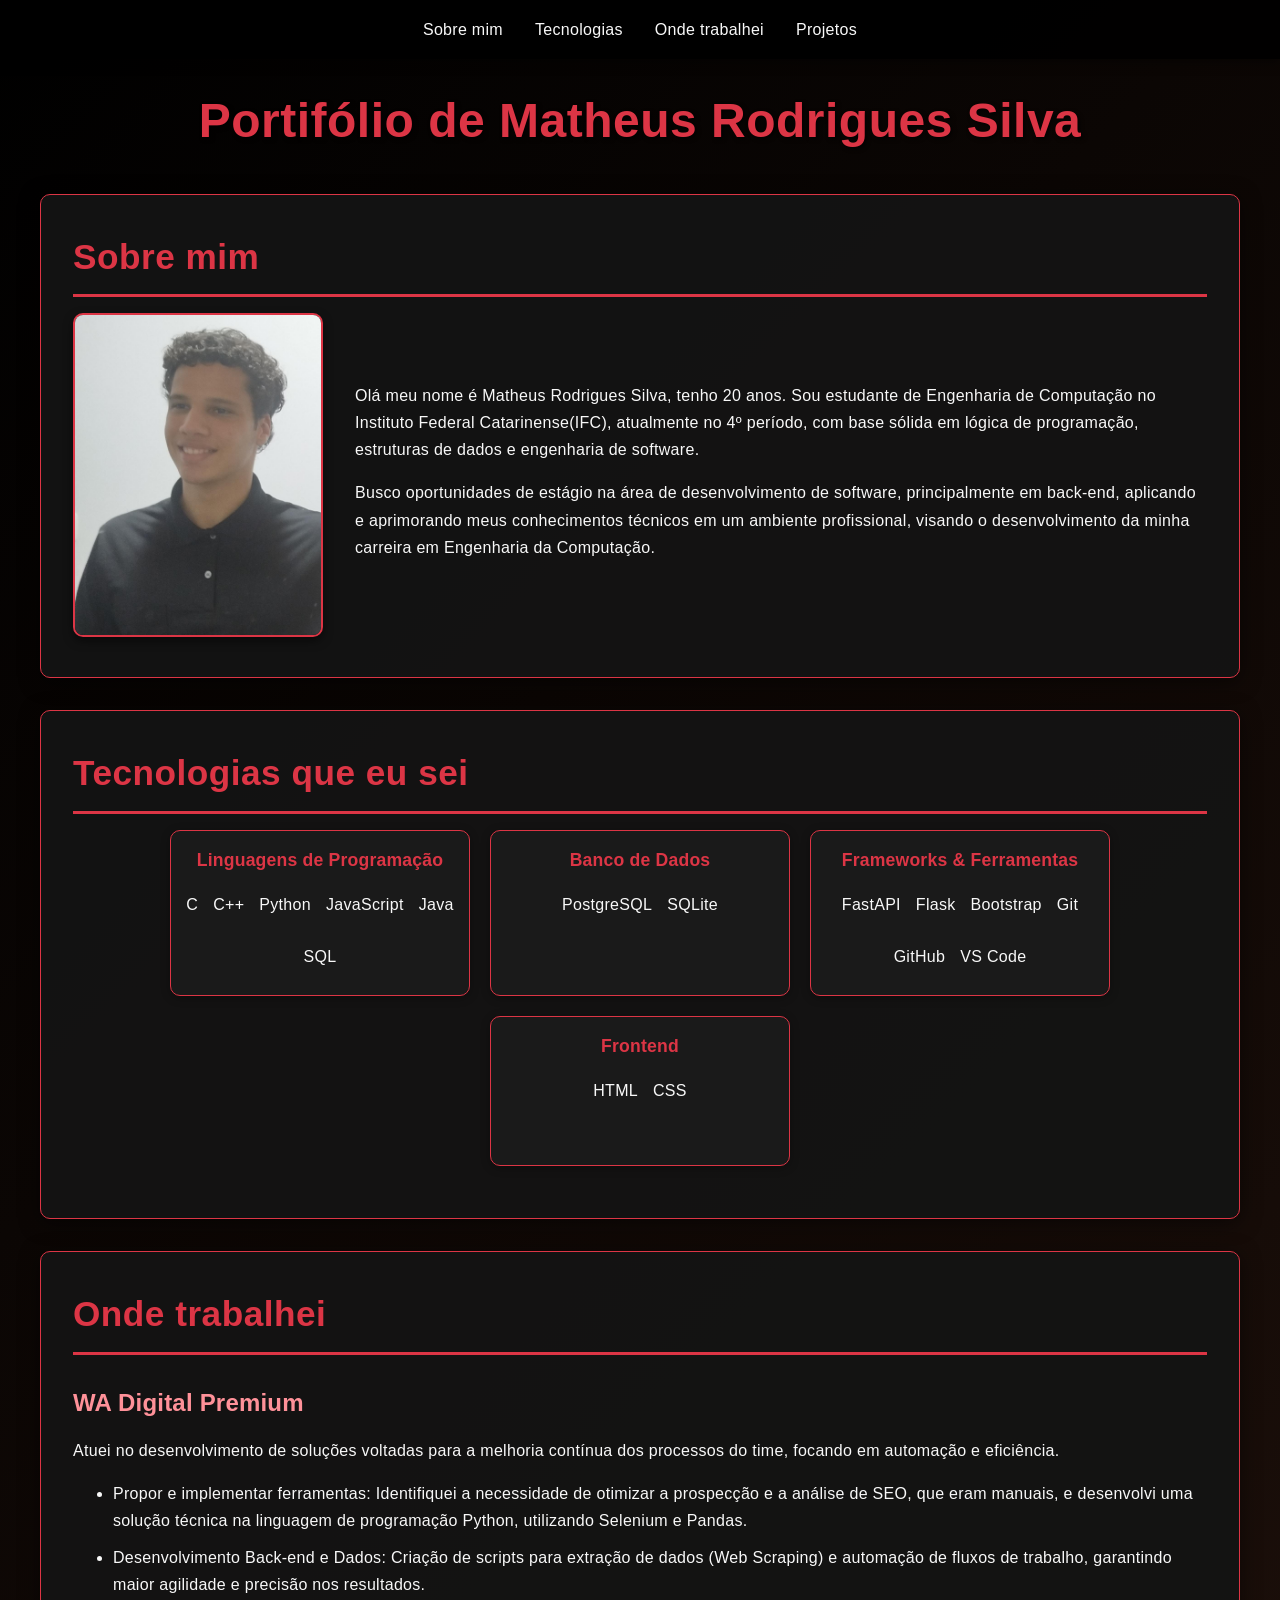
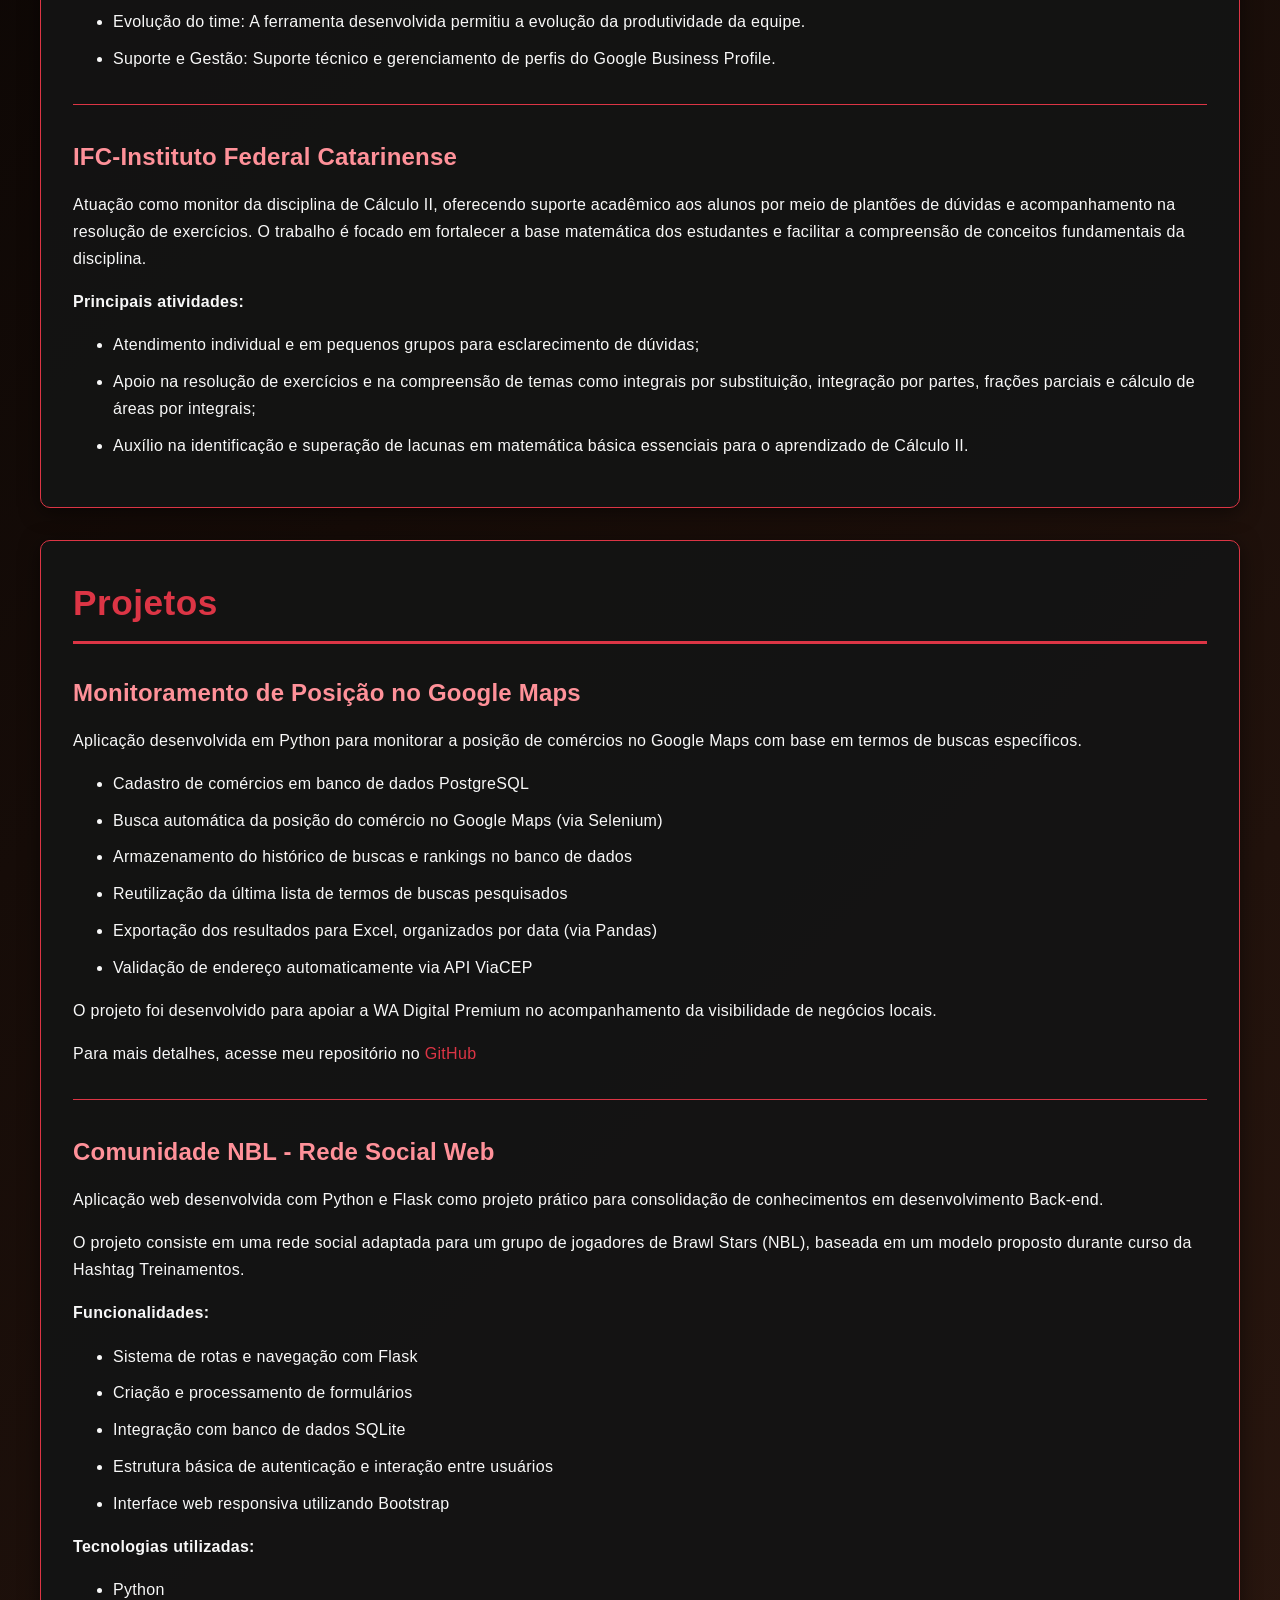
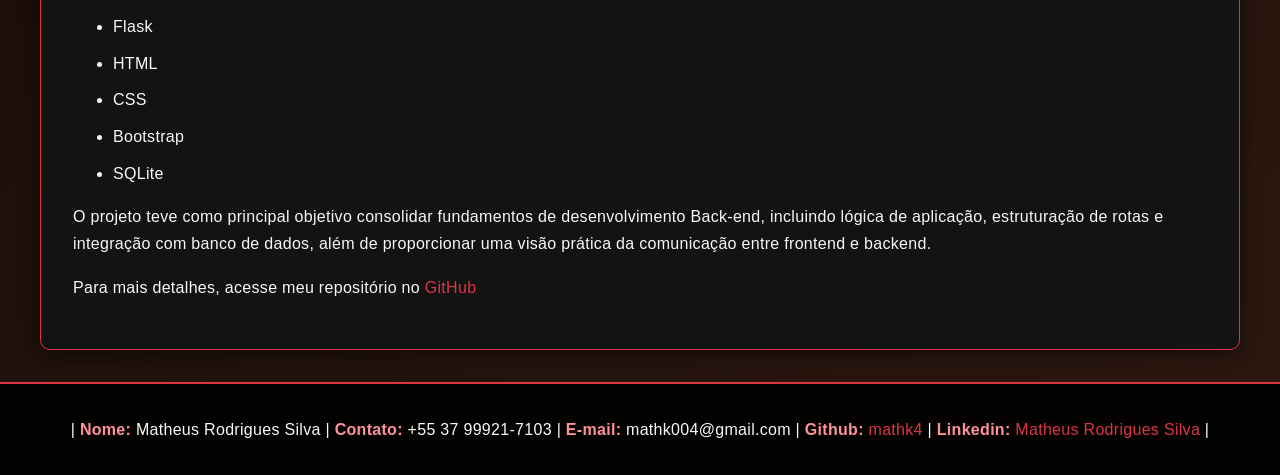
==== index.html @ c10e047c "Rename portifólio.html to index.html" ====
<!DOCTYPE html>
<html lang="pt-BR">
<head>
    <meta charset="UTF-8">
    <meta name="viewport" content="width=device-width, initial-scale=1.0">
    <title>Portifólio</title>

    <link rel="stylesheet" href="portifolio.css">
</head>
    <body>
        <header>
            <nav>
                <ul>
                    <li> <a href="#sobre-mim">Sobre mim </a> </li>
                    <li> <a href="#tecnologias"> Tecnologias </a> </li>
                    <li> <a href="#trabalhei"> Onde trabalhei </a> </li>
                    <li> <a href="#projetos">Projetos</a></li>
                </ul>
            </nav>
        </header>

        <h1>Portifólio de Matheus Rodrigues Silva</h1>

        <section id="sobre-mim">
            <main>
                <article>
                    <h2>Sobre mim</h2>
                    <div class="imagem-lateral">
                        <aside>
                            <img src="Matheus.png" alt="Foto de Matheus Rodrigues Silva" width="300">
                        </aside>

                        <div>
                            <p>Olá meu nome é Matheus Rodrigues Silva, tenho 20 anos. Sou estudante de Engenharia de Computação no Instituto Federal Catarinense(IFC), atualmente no 4º período, com base sólida em lógica de programação, estruturas de dados e engenharia de software.</p>
                            <p>Busco oportunidades de estágio na área de desenvolvimento de software, principalmente em back-end, aplicando e aprimorando meus conhecimentos técnicos em um ambiente profissional, visando o desenvolvimento da minha carreira em Engenharia da Computação.</p>
                        </div>
                    </div>
                </article>
            </main>
        </section>

        <section id="tecnologias">
            <h2>Tecnologias que eu sei</h2>

            <div class="conteiner-retangulos-arredontados">
                <div class="retangulo-arredondado"> 
                    <h3>Linguagens de Programação</h3>
                    <ul>
                        <li>C</li>
                        <li>C++</li>
                        <li>Python</li>
                        <li>JavaScript</li>
                        <li>Java</li>
                        <li>SQL</li>
                    </ul>
                </div>

                <div class="retangulo-arredondado">
                    <h3>Banco de Dados</h3>
                    <ul>
                        <li>PostgreSQL</li>
                        <li>SQLite</li>
                    </ul>
                </div>

                <div class="retangulo-arredondado">
                    <h3>Frameworks & Ferramentas</h3>
                    <ul>
                        <li>FastAPI</li>
                        <li>Flask</li>
                        <li>Bootstrap</li>
                        <li>Git</li>
                        <li>GitHub</li>
                        <li>VS Code</li>
                    </ul>
                </div>

                <div class="retangulo-arredondado">
                    <h3>Frontend</h3>
                    <ul>
                        <li>HTML</li>
                        <li>CSS</li>
                    </ul>
                </div>
            </div>
        </section>

        <section id="trabalhei">
            <h2>Onde trabalhei</h2>
            
            <h3>WA Digital Premium</h3>
            <p>Atuei no desenvolvimento de soluções voltadas para a melhoria contínua dos processos do time, focando em automação e eficiência.</p>
            <ul>
                <li>Propor e implementar ferramentas: Identifiquei a necessidade de otimizar a prospecção e a análise de SEO, que eram manuais, e desenvolvi uma solução técnica na linguagem de programação Python, utilizando Selenium e Pandas.</li>
                <li>Desenvolvimento Back-end e Dados: Criação de scripts para extração de dados (Web Scraping) e automação de fluxos de trabalho, garantindo maior agilidade e precisão nos resultados.</li>
                <li>Evolução do time: A ferramenta desenvolvida permitiu a evolução da produtividade da equipe.</li>
                <li>Suporte e Gestão: Suporte técnico e gerenciamento de perfis do Google Business Profile.</li>
            </ul>

            <hr>
            
            <h3>IFC-Instituto Federal Catarinense</h3>
            <p>Atuação como monitor da disciplina de Cálculo II, oferecendo suporte acadêmico aos alunos por meio de plantões de dúvidas e acompanhamento na resolução de exercícios. O trabalho é focado em fortalecer a base matemática dos estudantes e facilitar a compreensão de conceitos fundamentais da disciplina.</p>
            <p><strong>Principais atividades:</strong></p>
            <ul>
                <li>Atendimento individual e em pequenos grupos para esclarecimento de dúvidas;</li>
                <li>Apoio na resolução de exercícios e na compreensão de temas como integrais por substituição, integração por partes, frações parciais e cálculo de áreas por integrais;</li>
                <li>Auxílio na identificação e superação de lacunas em matemática básica essenciais para o aprendizado de Cálculo II.</li>
            </ul>

        </section>

        <section id="projetos">
            <h2>Projetos</h2>
            
            <h3>Monitoramento de Posição no Google Maps</h3>
            <p>Aplicação desenvolvida em Python para monitorar a posição de comércios no Google Maps com base em termos de buscas específicos.</p>

            
            <ul>
                <li>Cadastro de comércios em banco de dados PostgreSQL</li>
                <li>Busca automática da posição do comércio no Google Maps (via Selenium)</li>
                <li>Armazenamento do histórico de buscas e rankings no banco de dados</li>
                <li>Reutilização da última lista de termos de buscas pesquisados</li>
                <li>Exportação dos resultados para Excel, organizados por data (via Pandas)</li>
                <li>Validação de endereço automaticamente via API ViaCEP</li>
            </ul>
            <p>O projeto foi desenvolvido para apoiar a WA Digital Premium no acompanhamento da visibilidade de negócios locais.</p>
            <p>Para mais detalhes, acesse meu repositório no <a href="https://github.com/mathk4/Automacao-seo-googlemaps">GitHub</a></p> 
    
            <hr>

            <h3>Comunidade NBL - Rede Social Web</h3>
            <p>Aplicação web desenvolvida com Python e Flask como projeto prático para consolidação de conhecimentos em desenvolvimento Back-end.</p>

            <p>O projeto consiste em uma rede social adaptada para um grupo de jogadores de Brawl Stars (NBL), baseada em um modelo proposto durante curso da Hashtag Treinamentos.</p>

            <p><strong>Funcionalidades:</strong></p>
            <ul>
                <li>Sistema de rotas e navegação com Flask</li>
                <li>Criação e processamento de formulários</li>
                <li>Integração com banco de dados SQLite</li>
                <li>Estrutura básica de autenticação e interação entre usuários</li>
                <li>Interface web responsiva utilizando Bootstrap</li>
            </ul>

            <p><strong>Tecnologias utilizadas:</strong></p>
            <ul>
                <li>Python</li>
                <li>Flask</li>
                <li>HTML</li>
                <li>CSS</li>
                <li>Bootstrap</li>
                <li>SQLite</li>
            </ul>
            <p>O projeto teve como principal objetivo consolidar fundamentos de desenvolvimento Back-end, incluindo lógica de aplicação, estruturação de rotas e integração com banco de dados, além de proporcionar uma visão prática da comunicação entre frontend e backend.</p>
            <p>Para mais detalhes, acesse meu repositório no <a href="https://github.com/mathk4/ComunidadeNBL">GitHub</a></p>

        </section>

        <footer id="rodape">
            | 
            <strong class="vermelho-claro">Nome:</strong> Matheus Rodrigues Silva |
            <strong class="vermelho-claro">Contato:</strong> +55 37 99921-7103 |
            <strong class="vermelho-claro">E-mail:</strong> mathk004@gmail.com |
            <strong class="vermelho-claro">Github:</strong> <a href="https://github.com/mathk4">mathk4</a> |
            <strong class="vermelho-claro">Linkedin:</strong> <a href="www.linkedin.com/in/ |matheus-rodrigues-silva-797227358/">Matheus Rodrigues Silva</a> |
        </footer>
    </body>
</html>
---- portifolio.css ----
/* Reset básico */
* {
    margin: 0;
    padding: 0;
    box-sizing: border-box;
}

.vermelho-claro {
    color: #ff9199;
}

body {
    font-family: 'Inter', -apple-system, BlinkMacSystemFont, 'Segoe UI', sans-serif;
    line-height: 1.7;
    letter-spacing: 0.3px;
    color: #f8f8f8;
    background: linear-gradient(135deg, #000000 0%, #2c1810 100%);
    min-height: 100vh;
}

header {
    background-color: rgba(0, 0, 0, 0.9);
    padding: 1rem 0;
    box-shadow: 0 2px 10px rgba(0,0,0,0.5);
    position: fixed;
    width: 100%;
    top: 0;
    z-index: 1000;
}

nav ul {
    display: flex;
    justify-content: center;
    list-style: none;
    gap: 2rem;
}

nav a {
    text-decoration: none;
    color: #f8f8f8;
    font-weight: 500;
    transition: color 0.3s;
}

nav a:hover {
    color: #dc3545;
}

h1 {
    text-align: center;
    margin: 5rem 0 2rem;
    color: #dc3545;
    font-family: 'Poppins', sans-serif;
    font-size: 3rem;
    font-weight: 800;
    letter-spacing: 0.5px;
    text-shadow: 2px 2px 4px rgba(0,0,0,0.7);
}

section {
    max-width: 1200px;
    margin: 0 auto;
    padding: 2rem;
    background-color: rgba(20, 20, 20, 0.95);
    margin-bottom: 2rem;
    border-radius: 10px;
    box-shadow: 0 4px 20px rgba(0,0,0,0.5);
    border: 1px solid #dc3545;
    scroll-margin-top: 90px; /* Evita que o header fixe corte o título ao navegar por âncoras */
}

h2 {
    color: #dc3545;
    margin-bottom: 1rem;
    font-family: 'Poppins', sans-serif;
    font-size: 2.2rem;
    font-weight: 700;
    letter-spacing: 0.5px;
    border-bottom: 3px solid #dc3545;
    padding-bottom: 0.5rem;
}

.imagem-lateral {
    display: flex;
    align-items: center;
    gap: 2rem;
    flex-wrap: wrap;
}

.imagem-lateral img {
    border-radius: 10px;
    box-shadow: 0 4px 10px rgba(0,0,0,0.5);
    border: 2px solid #dc3545;
    flex-shrink: 0;
    width: 250px;
    height: auto;
}

.imagem-lateral > div {
    flex: 1;
}

.retangulo-arredondado {
    width: 300px;
    height: auto;
    min-height: 150px;
    background-color: #1a1a1a;
    border-radius: 10px;
    display: flex;
    flex-direction: column;
    align-items: center;
    justify-content: flex-start;
    color: #f8f8f8;
    font-family: Arial, sans-serif;
    padding: 15px;
    box-shadow: 0 2px 10px rgba(0,0,0,0.3);
    transition: transform 0.3s;
    border: 1px solid #dc3545;
}

.retangulo-arredondado:hover {
    transform: translateY(-5px);
    box-shadow: 0 4px 15px rgba(220, 53, 69, 0.3);
}

.retangulo-arredondado h3 {
    margin: 0 0 15px 0;
    color: #dc3545;
    font-family: 'Poppins', sans-serif;
    font-size: 1.1rem;
    font-weight: 700;
    white-space: nowrap;
    text-align: center;
}

.retangulo-arredondado ul {
    display: flex;
    flex-direction: row;
    gap: 15px;
    list-style: none;
    padding: 0;
    margin: 0;
    flex-wrap: wrap;
    justify-content: center;
}

section h3 {
    margin-top: 1.8rem;
    margin-bottom: 0.8rem;
    color: #ff9199;
    font-family: 'Poppins', sans-serif;
    font-size: 1.5rem;
    font-weight: 700;
    letter-spacing: 0.2px;
}

section p,
section ul {
    margin-bottom: 1rem;
}

section ul {
    padding-left: 2rem;
    list-style: disc outside;
    margin-left: 0.5rem;
}

section ul li {
    margin-bottom: 0.6rem;
}

hr {
    border: 0;
    height: 1px;
    background:rgba(220, 53, 69, 1);
    margin: 2rem auto;
    width: 100%;
}

.conteiner-retangulos-arredontados {
    display: flex;
    flex-wrap: wrap;
    gap: 20px;
    justify-content: center;
    margin-bottom: 20px;
}

footer {
    background-color: rgba(0, 0, 0, 0.9);
    text-align: center;
    padding: 2rem;
    color: #f8f8f8;
    margin-top: 2rem;
    border-top: 2px solid #dc3545;
}

a {
    color: #dc3545;
    text-decoration: none;
    transition: color 0.2s;
}

a:hover {
    color: #ff5a6a;
    text-decoration: underline;
}

footer a {
    color: #dc3545;
    text-decoration: none;
}

footer a:hover {
    color: #ff5a6a;
    text-decoration: underline;
}

/* Responsividade */
@media (max-width: 768px) {
    nav ul {
        flex-direction: column;
        gap: 1rem;
    }
    
    .imagem-lateral {
        flex-direction: column;
        text-align: center;
    }
    
    .retangulo-arredondado {
        width: 100%;
        max-width: 300px;
    }
    
    h1 {
        font-size: 2rem;
    }
}
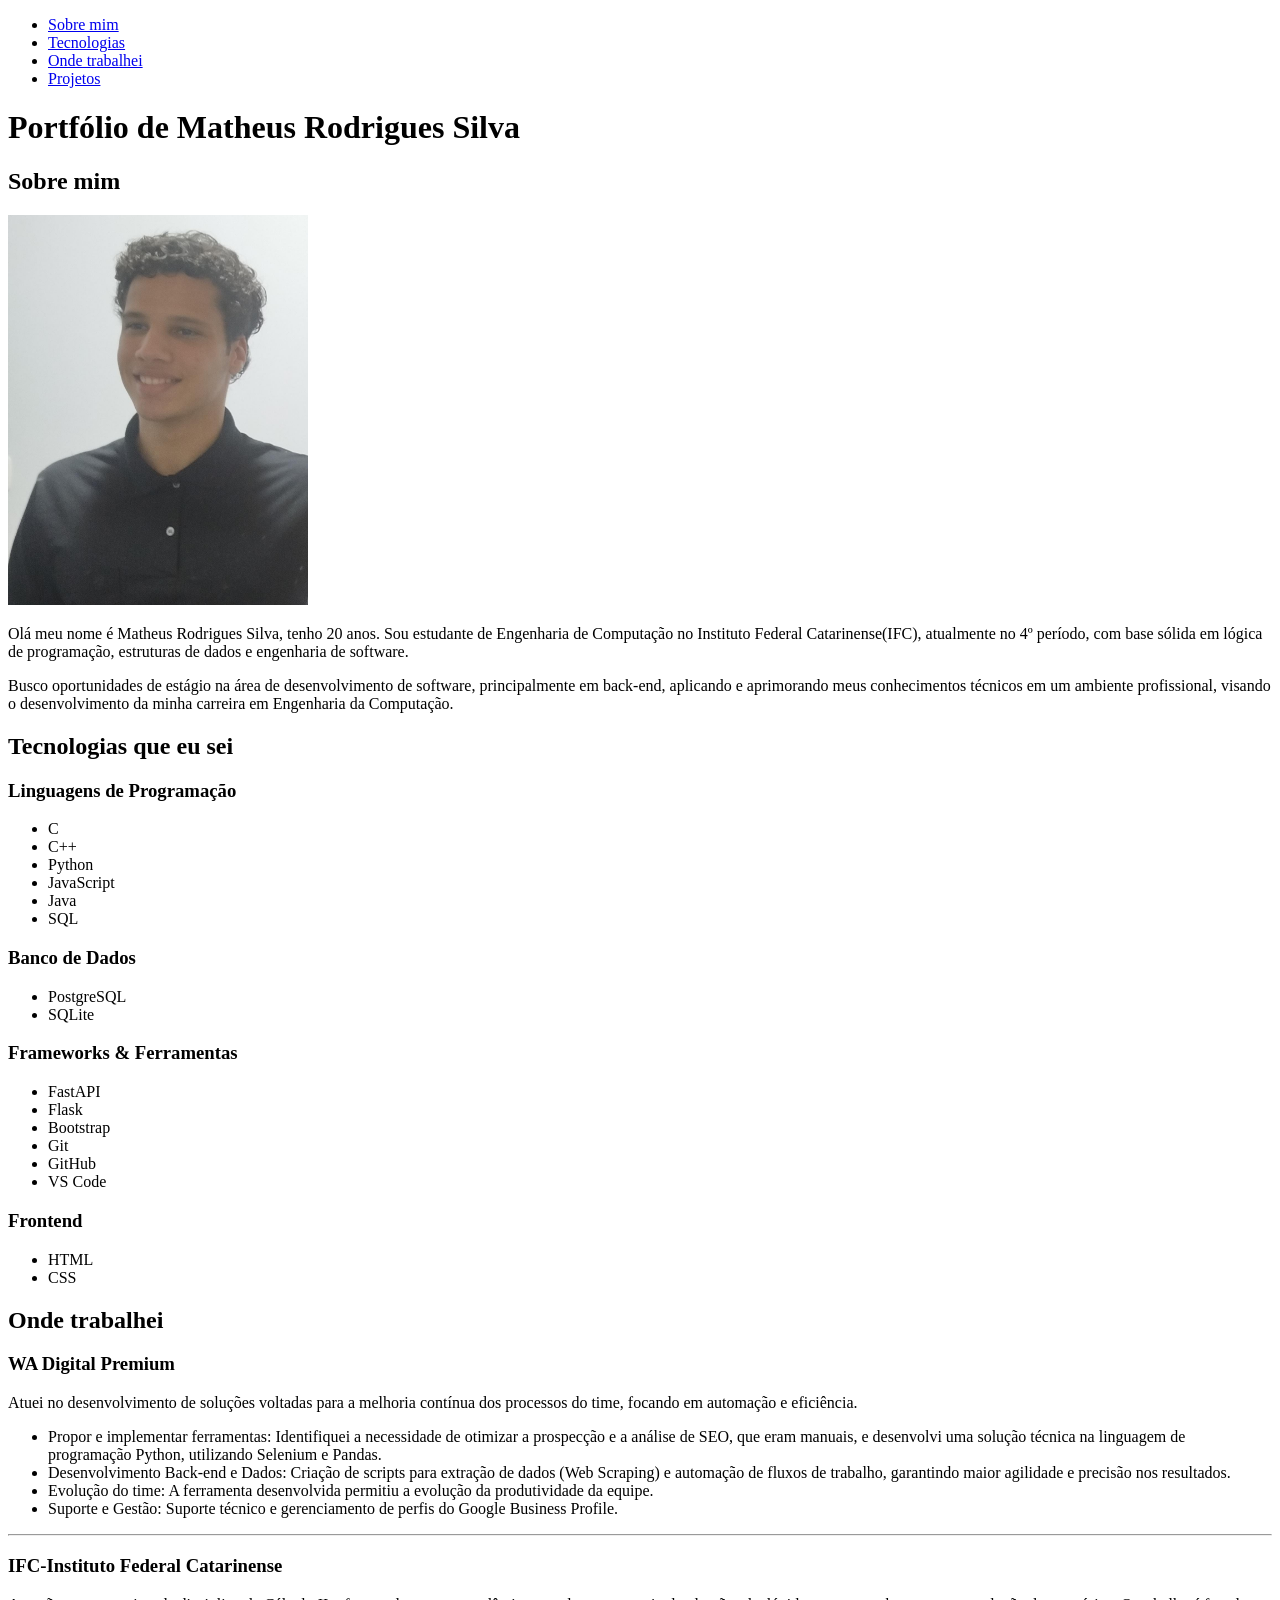
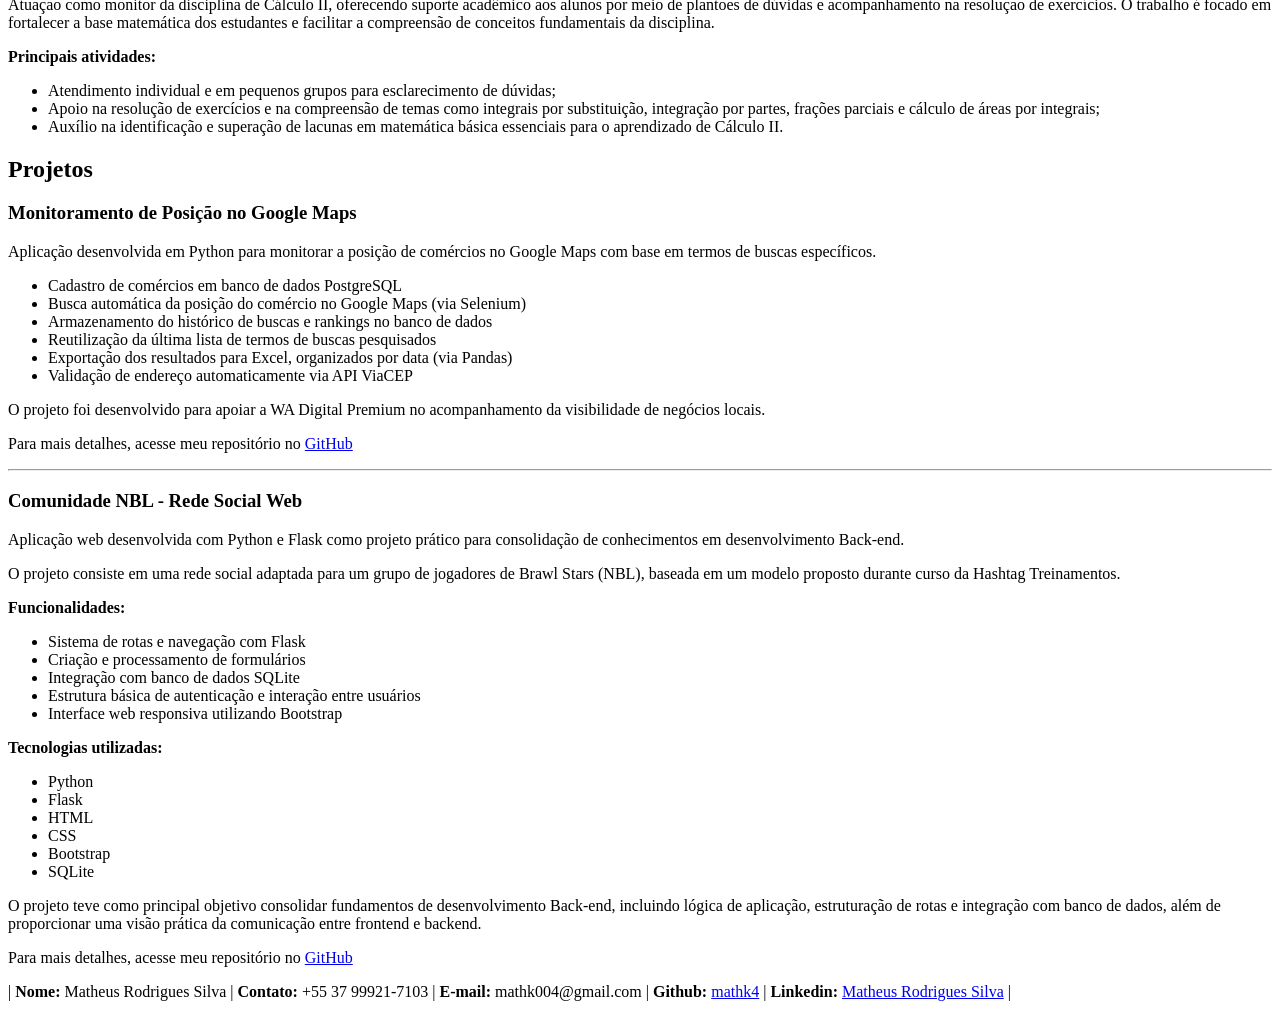
==== commit 4b41498e: "Fix typos and update HTML structure in index.html Updated HTML structure and fixed typos in the port" ====
--- a/index.html
+++ b/index.html
@@ -3,9 +3,9 @@
 <head>
     <meta charset="UTF-8">
     <meta name="viewport" content="width=device-width, initial-scale=1.0">
-    <title>Portifólio</title>
+    <title>Portfólio</title>
 
-    <link rel="stylesheet" href="portifolio.css">
+    <link rel="stylesheet" href="portfolio.css">
 </head>
     <body>
         <header>
@@ -19,7 +19,7 @@
             </nav>
         </header>
 
-        <h1>Portifólio de Matheus Rodrigues Silva</h1>
+        <h1>Portfólio de Matheus Rodrigues Silva</h1>
 
         <section id="sobre-mim">
             <main>
